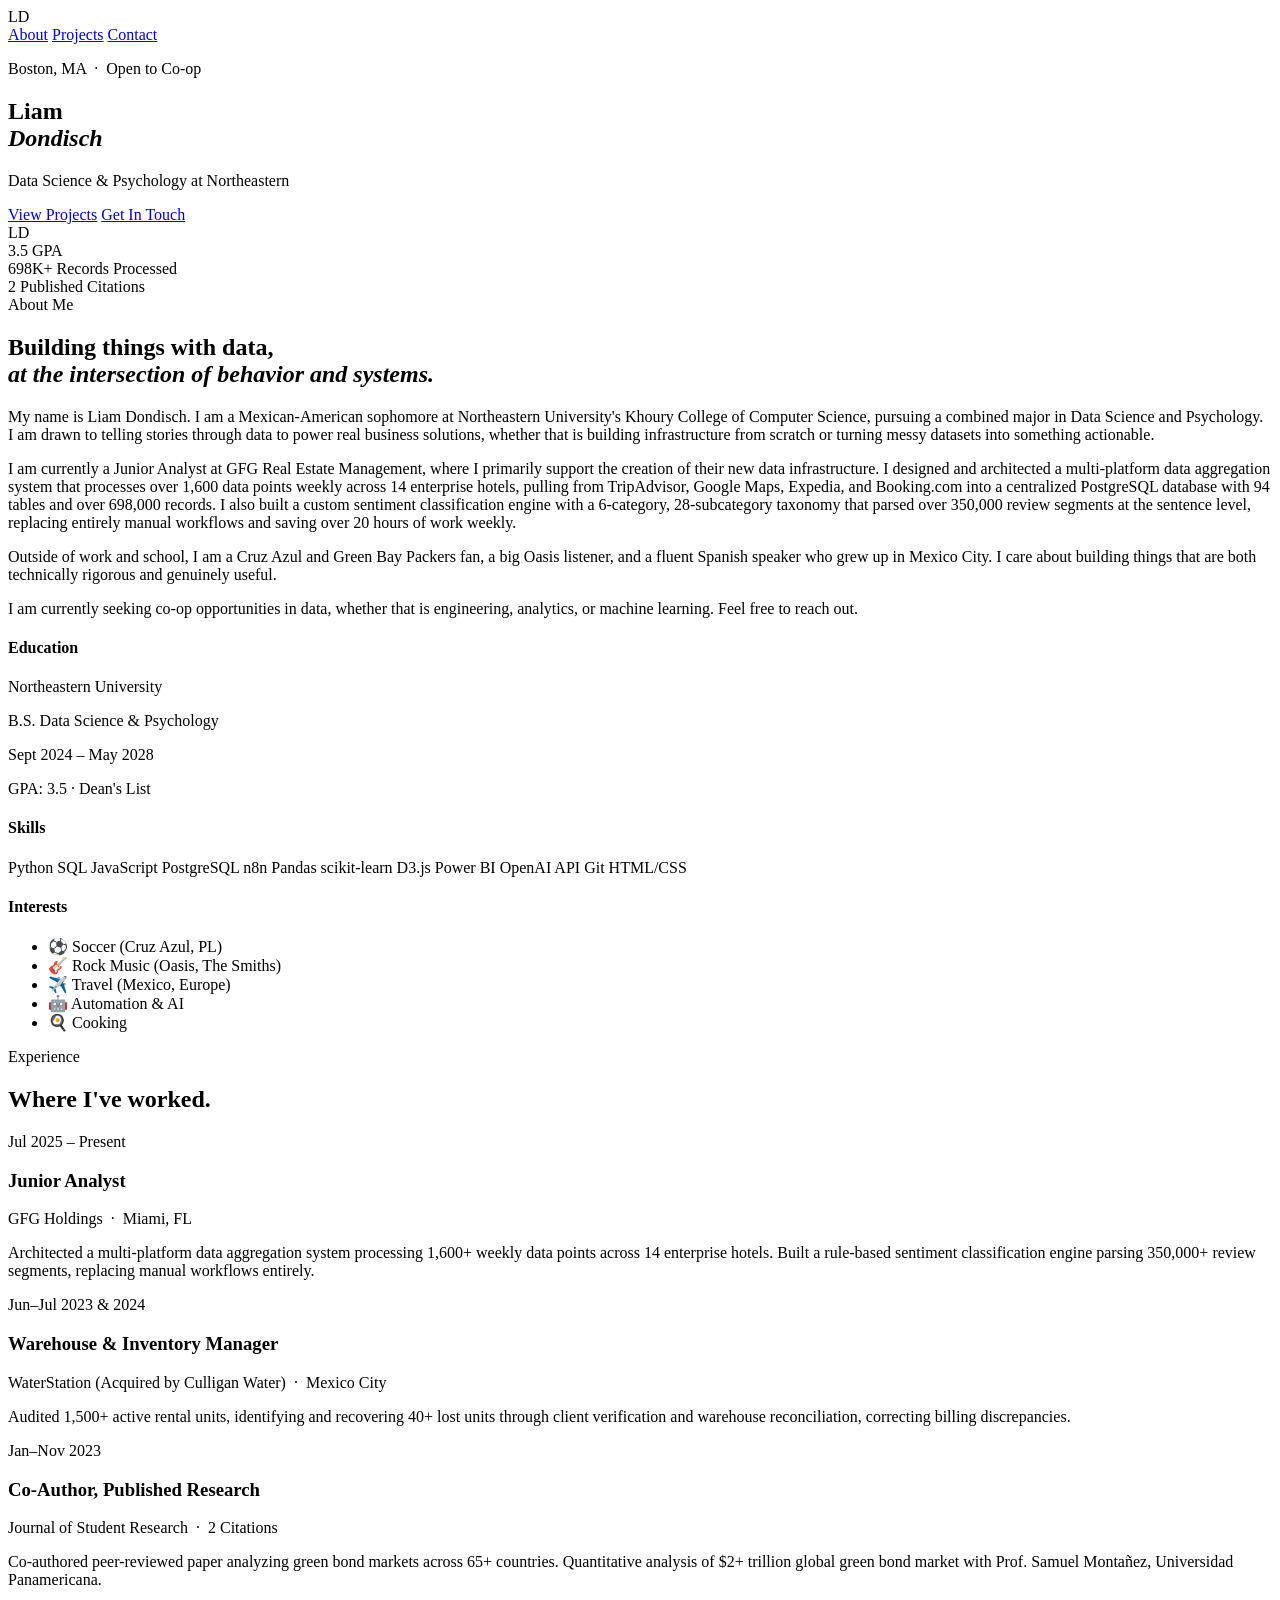
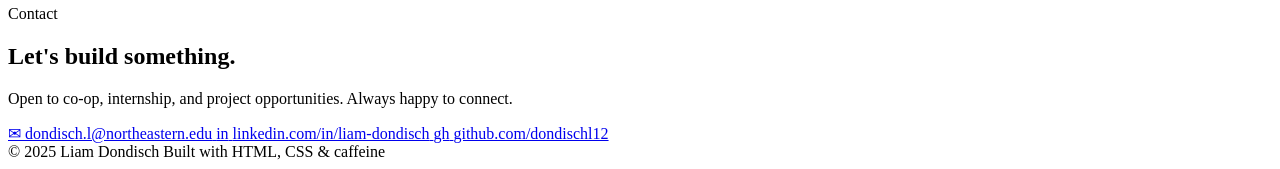
==== index.html @ f0807b6e "index website code(moving full assignment at once)" ====
<!DOCTYPE html>
<html lang="en">
<head>
  <meta charset="UTF-8" />
  <meta name="viewport" content="width=device-width, initial-scale=1.0"/>
  <title>Liam Dondisch</title>
  <link rel="preconnect" href="https://fonts.googleapis.com">
  <link rel="preconnect" href="https://fonts.gstatic.com" crossorigin>
  <link href="https://fonts.googleapis.com/css2?family=DM+Serif+Display:ital@0;1&family=DM+Mono:wght@300;400;500&family=Manrope:wght@300;400;500;600;700&display=swap" rel="stylesheet">
  <link rel="stylesheet" href="style.css" />
</head>
<body>

  <!-- NAV -->
  <nav class="nav">
    <span class="nav-logo">LD</span>
    <div class="nav-links">
      <a href="index.html" class="nav-link active">About</a>
      <a href="projects.html" class="nav-link">Projects</a>
      <a href="#contact" class="nav-link">Contact</a>
    </div>
  </nav>

  <!-- HERO -->
  <section class="hero">
    <div class="hero-text">
      <p class="hero-eyebrow">Boston, MA &nbsp;·&nbsp; Open to Co-op</p>
      <h1 class="hero-name">Liam<br><em>Dondisch</em></h1>
      <p class="hero-tagline">Data Science &amp; Psychology at Northeastern</p>
      <div class="hero-cta">
        <a href="projects.html" class="btn btn-primary">View Projects</a>
        <a href="#contact" class="btn btn-ghost">Get In Touch</a>
      </div>
    </div>
    <div class="hero-visual">
      <div class="hero-card">
        <div class="hero-img-placeholder">
          <span class="placeholder-initials">LD</span>
        </div>
        <div class="hero-stats">
          <div class="stat">
            <span class="stat-num">3.5</span>
            <span class="stat-label">GPA</span>
          </div>
          <div class="stat-divider"></div>
          <div class="stat">
            <span class="stat-num">698K+</span>
            <span class="stat-label">Records Processed</span>
          </div>
          <div class="stat-divider"></div>
          <div class="stat">
            <span class="stat-num">2</span>
            <span class="stat-label">Published Citations</span>
          </div>
        </div>
      </div>
    </div>
  </section>

  <!-- ABOUT -->
  <section class="section about">
    <div class="section-label">About Me</div>
    <div class="about-grid">
      <div class="about-main">
        <h2 class="section-heading">Building things with data,<br><em>at the intersection of behavior and systems.</em></h2>
        <div class="about-body">
          <p>
            My name is Liam Dondisch. I am a Mexican-American sophomore at Northeastern University's Khoury College of Computer Science, pursuing a combined major in Data Science and Psychology. I am drawn to telling stories through data to power real business solutions, whether that is building infrastructure from scratch or turning messy datasets into something actionable.
          </p>
          <p>
            I am currently a Junior Analyst at GFG Real Estate Management, where I primarily support the creation of their new data infrastructure. I designed and architected a multi-platform data aggregation system that processes over 1,600 data points weekly across 14 enterprise hotels, pulling from TripAdvisor, Google Maps, Expedia, and Booking.com into a centralized PostgreSQL database with 94 tables and over 698,000 records. I also built a custom sentiment classification engine with a 6-category, 28-subcategory taxonomy that parsed over 350,000 review segments at the sentence level, replacing entirely manual workflows and saving over 20 hours of work weekly.
          </p>
          <p>
            Outside of work and school, I am a Cruz Azul and Green Bay Packers fan, a big Oasis listener, and a fluent Spanish speaker who grew up in Mexico City. I care about building things that are both technically rigorous and genuinely useful.
          </p>
          <p>
            I am currently seeking co-op opportunities in data, whether that is engineering, analytics, or machine learning. Feel free to reach out.
          </p>
        </div>
      </div>
      <div class="about-sidebar">
        <div class="sidebar-block">
          <h4>Education</h4>
          <p class="sidebar-school">Northeastern University</p>
          <p class="sidebar-detail">B.S. Data Science &amp; Psychology</p>
          <p class="sidebar-detail muted">Sept 2024 – May 2028</p>
          <p class="sidebar-detail muted">GPA: 3.5 · Dean's List</p>
        </div>
        <div class="sidebar-block">
          <h4>Skills</h4>
          <div class="skill-tags">
            <span class="tag">Python</span>
            <span class="tag">SQL</span>
            <span class="tag">JavaScript</span>
            <span class="tag">PostgreSQL</span>
            <span class="tag">n8n</span>
            <span class="tag">Pandas</span>
            <span class="tag">scikit-learn</span>
            <span class="tag">D3.js</span>
            <span class="tag">Power BI</span>
            <span class="tag">OpenAI API</span>
            <span class="tag">Git</span>
            <span class="tag">HTML/CSS</span>
          </div>
        </div>
        <div class="sidebar-block">
          <h4>Interests</h4>
          <ul class="interests-list">
            <li>⚽ Soccer (Cruz Azul, PL)</li>
            <li>🎸 Rock Music (Oasis, The Smiths)</li>
            <li>✈️ Travel (Mexico, Europe)</li>
            <li>🤖 Automation &amp; AI</li>
            <li>🍳 Cooking</li>
          </ul>
        </div>
      </div>
    </div>
  </section>

  <!-- EXPERIENCE TIMELINE -->
  <section class="section experience">
    <div class="section-label">Experience</div>
    <h2 class="section-heading">Where I've worked.</h2>
    <div class="timeline">
      <div class="timeline-item">
        <div class="timeline-meta">
          <span class="timeline-date">Jul 2025 – Present</span>
          <span class="timeline-dot"></span>
        </div>
        <div class="timeline-content">
          <h3>Junior Analyst</h3>
          <p class="timeline-org">GFG Holdings &nbsp;·&nbsp; Miami, FL</p>
          <p>Architected a multi-platform data aggregation system processing 1,600+ weekly data points across 14 enterprise hotels. Built a rule-based sentiment classification engine parsing 350,000+ review segments, replacing manual workflows entirely.</p>
        </div>
      </div>
      <div class="timeline-item">
        <div class="timeline-meta">
          <span class="timeline-date">Jun–Jul 2023 &amp; 2024</span>
          <span class="timeline-dot"></span>
        </div>
        <div class="timeline-content">
          <h3>Warehouse &amp; Inventory Manager</h3>
          <p class="timeline-org">WaterStation (Acquired by Culligan Water) &nbsp;·&nbsp; Mexico City</p>
          <p>Audited 1,500+ active rental units, identifying and recovering 40+ lost units through client verification and warehouse reconciliation, correcting billing discrepancies.</p>
        </div>
      </div>
      <div class="timeline-item">
        <div class="timeline-meta">
          <span class="timeline-date">Jan–Nov 2023</span>
          <span class="timeline-dot"></span>
        </div>
        <div class="timeline-content">
          <h3>Co-Author, Published Research</h3>
          <p class="timeline-org">Journal of Student Research &nbsp;·&nbsp; 2 Citations</p>
          <p>Co-authored peer-reviewed paper analyzing green bond markets across 65+ countries. Quantitative analysis of $2+ trillion global green bond market with Prof. Samuel Montañez, Universidad Panamericana.</p>
        </div>
      </div>
    </div>
  </section>

  <!-- CONTACT -->
  <section class="section contact" id="contact">
    <div class="section-label">Contact</div>
    <h2 class="section-heading">Let's build something.</h2>
    <p class="contact-sub">Open to co-op, internship, and project opportunities. Always happy to connect.</p>
    <div class="contact-links">
      <a href="mailto:dondisch.l@northeastern.edu" class="contact-item">
        <span class="contact-icon">✉</span>
        <span>dondisch.l@northeastern.edu</span>
      </a>
      <a href="https://www.linkedin.com/in/liam-dondisch" target="_blank" class="contact-item">
        <span class="contact-icon">in</span>
        <span>linkedin.com/in/liam-dondisch</span>
      </a>
      <a href="https://github.com/dondischl12" target="_blank" class="contact-item">
        <span class="contact-icon">gh</span>
        <span>github.com/dondischl12</span>
      </a>
    </div>
  </section>

  <footer class="footer">
    <span>© 2025 Liam Dondisch</span>
    <span>Built with HTML, CSS &amp; caffeine</span>
  </footer>

</body>
</html>
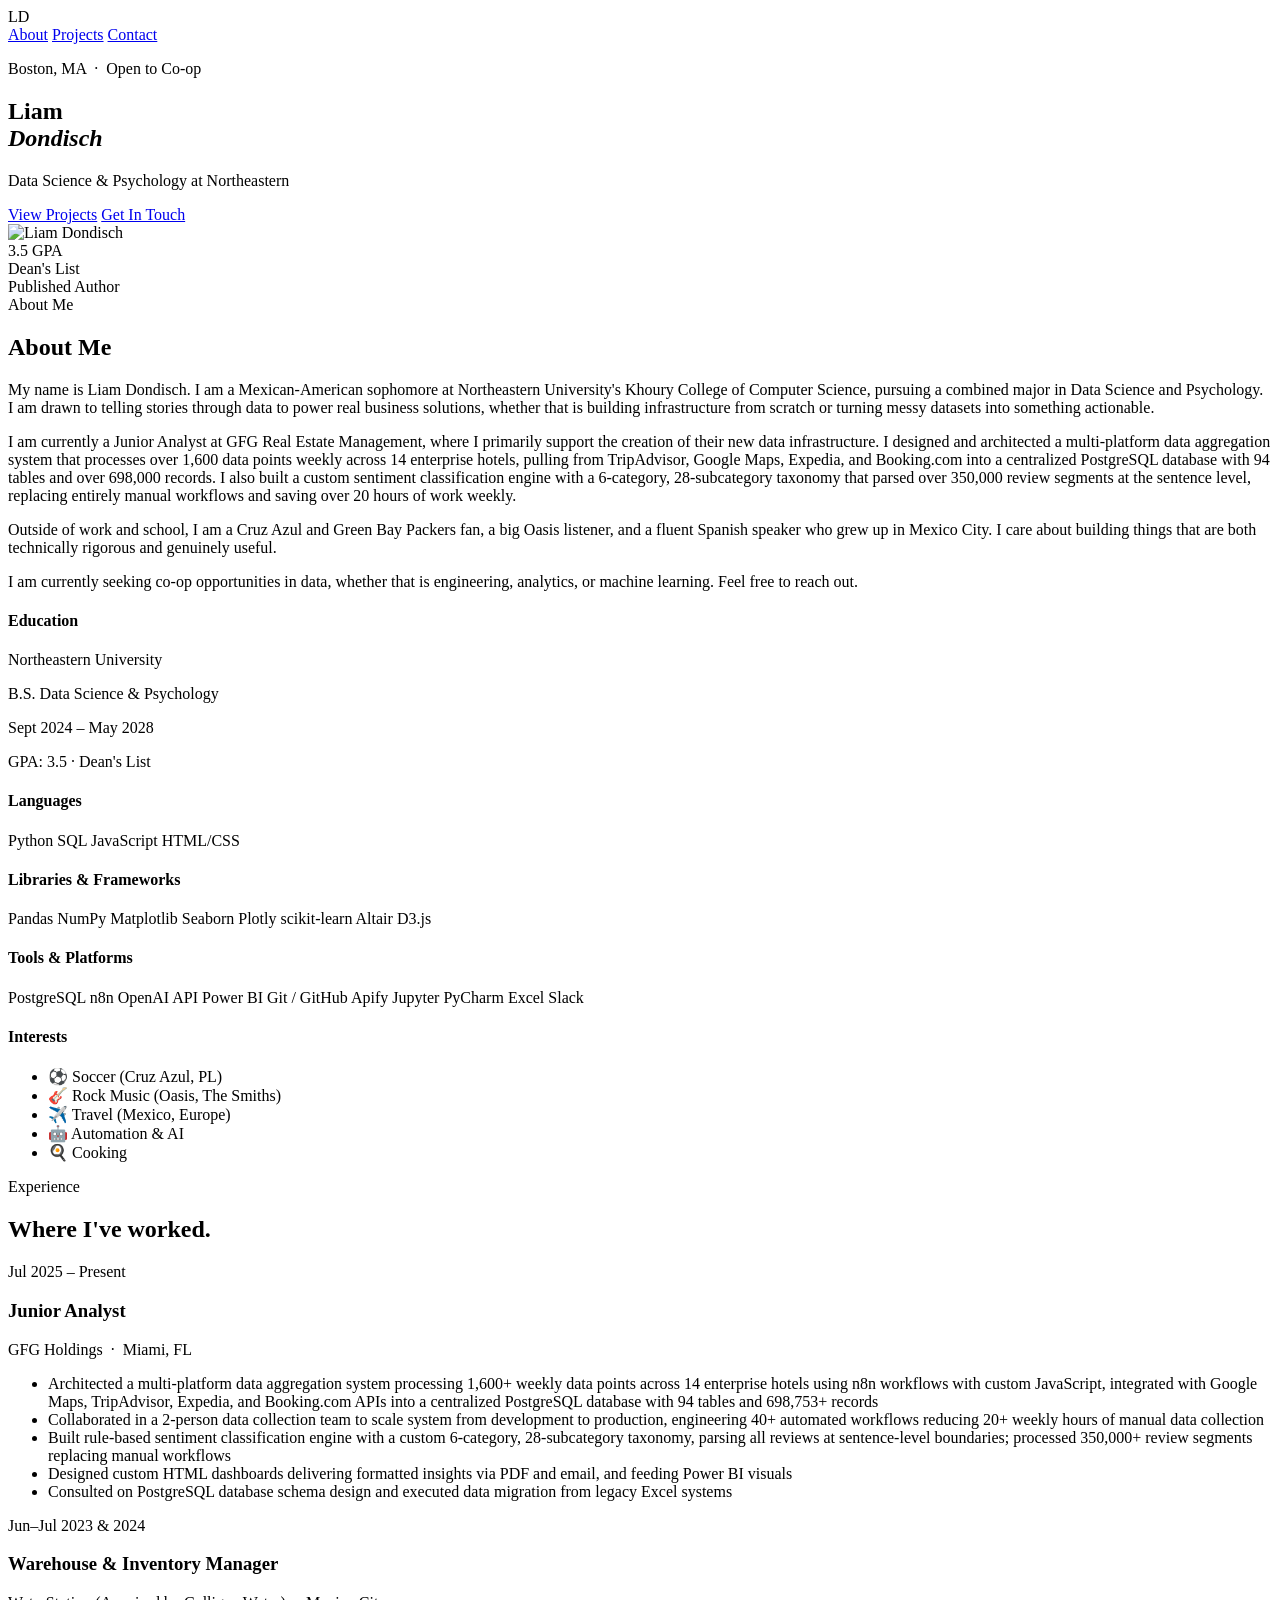
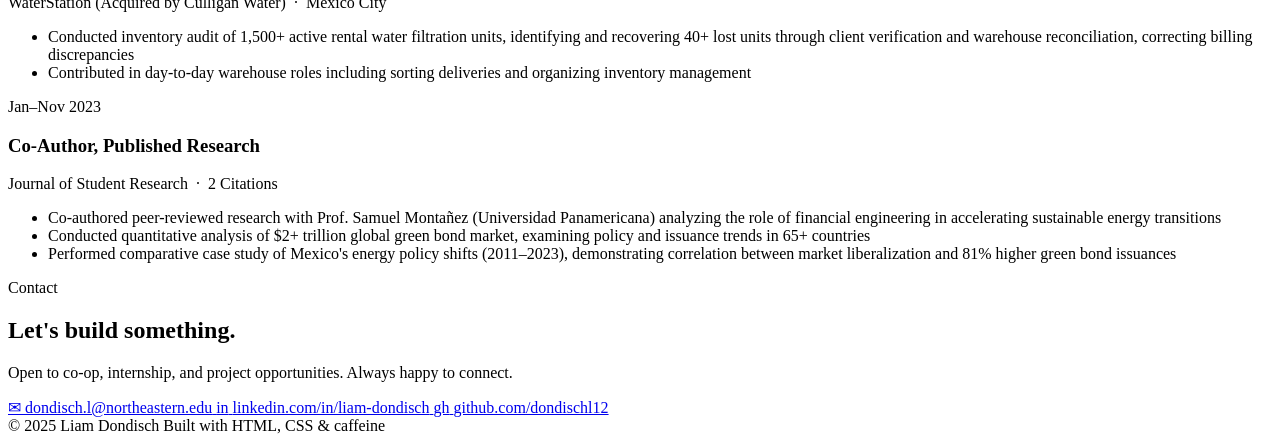
==== commit e32260fd: "Update index.html" ====
--- a/index.html
+++ b/index.html
@@ -35,7 +35,7 @@
     <div class="hero-visual">
       <div class="hero-card">
         <div class="hero-img-placeholder">
-          <span class="placeholder-initials">LD</span>
+          <img src="photo.jpg" alt="Liam Dondisch" style="width:100%;height:100%;object-fit:cover;object-position:center top;" />
         </div>
         <div class="hero-stats">
           <div class="stat">
@@ -44,13 +44,13 @@
           </div>
           <div class="stat-divider"></div>
           <div class="stat">
-            <span class="stat-num">698K+</span>
-            <span class="stat-label">Records Processed</span>
+            <span class="stat-num">Dean's</span>
+            <span class="stat-label">List</span>
           </div>
           <div class="stat-divider"></div>
           <div class="stat">
-            <span class="stat-num">2</span>
-            <span class="stat-label">Published Citations</span>
+            <span class="stat-num">Published</span>
+            <span class="stat-label">Author</span>
           </div>
         </div>
       </div>
@@ -62,7 +62,7 @@
     <div class="section-label">About Me</div>
     <div class="about-grid">
       <div class="about-main">
-        <h2 class="section-heading">Building things with data,<br><em>at the intersection of behavior and systems.</em></h2>
+        <h2 class="section-heading">About Me</h2>
         <div class="about-body">
           <p>
             My name is Liam Dondisch. I am a Mexican-American sophomore at Northeastern University's Khoury College of Computer Science, pursuing a combined major in Data Science and Psychology. I am drawn to telling stories through data to power real business solutions, whether that is building infrastructure from scratch or turning messy datasets into something actionable.
@@ -87,20 +87,40 @@
           <p class="sidebar-detail muted">GPA: 3.5 · Dean's List</p>
         </div>
         <div class="sidebar-block">
-          <h4>Skills</h4>
+          <h4>Languages</h4>
           <div class="skill-tags">
             <span class="tag">Python</span>
             <span class="tag">SQL</span>
             <span class="tag">JavaScript</span>
+            <span class="tag">HTML/CSS</span>
+          </div>
+        </div>
+        <div class="sidebar-block">
+          <h4>Libraries &amp; Frameworks</h4>
+          <div class="skill-tags">
+            <span class="tag">Pandas</span>
+            <span class="tag">NumPy</span>
+            <span class="tag">Matplotlib</span>
+            <span class="tag">Seaborn</span>
+            <span class="tag">Plotly</span>
+            <span class="tag">scikit-learn</span>
+            <span class="tag">Altair</span>
+            <span class="tag">D3.js</span>
+          </div>
+        </div>
+        <div class="sidebar-block">
+          <h4>Tools &amp; Platforms</h4>
+          <div class="skill-tags">
             <span class="tag">PostgreSQL</span>
             <span class="tag">n8n</span>
-            <span class="tag">Pandas</span>
-            <span class="tag">scikit-learn</span>
-            <span class="tag">D3.js</span>
+            <span class="tag">OpenAI API</span>
             <span class="tag">Power BI</span>
-            <span class="tag">OpenAI API</span>
-            <span class="tag">Git</span>
-            <span class="tag">HTML/CSS</span>
+            <span class="tag">Git / GitHub</span>
+            <span class="tag">Apify</span>
+            <span class="tag">Jupyter</span>
+            <span class="tag">PyCharm</span>
+            <span class="tag">Excel</span>
+            <span class="tag">Slack</span>
           </div>
         </div>
         <div class="sidebar-block">
@@ -130,7 +150,13 @@
         <div class="timeline-content">
           <h3>Junior Analyst</h3>
           <p class="timeline-org">GFG Holdings &nbsp;·&nbsp; Miami, FL</p>
-          <p>Architected a multi-platform data aggregation system processing 1,600+ weekly data points across 14 enterprise hotels. Built a rule-based sentiment classification engine parsing 350,000+ review segments, replacing manual workflows entirely.</p>
+          <ul class="timeline-bullets">
+            <li>Architected a multi-platform data aggregation system processing 1,600+ weekly data points across 14 enterprise hotels using n8n workflows with custom JavaScript, integrated with Google Maps, TripAdvisor, Expedia, and Booking.com APIs into a centralized PostgreSQL database with 94 tables and 698,753+ records</li>
+            <li>Collaborated in a 2-person data collection team to scale system from development to production, engineering 40+ automated workflows reducing 20+ weekly hours of manual data collection</li>
+            <li>Built rule-based sentiment classification engine with a custom 6-category, 28-subcategory taxonomy, parsing all reviews at sentence-level boundaries; processed 350,000+ review segments replacing manual workflows</li>
+            <li>Designed custom HTML dashboards delivering formatted insights via PDF and email, and feeding Power BI visuals</li>
+            <li>Consulted on PostgreSQL database schema design and executed data migration from legacy Excel systems</li>
+          </ul>
         </div>
       </div>
       <div class="timeline-item">
@@ -141,7 +167,10 @@
         <div class="timeline-content">
           <h3>Warehouse &amp; Inventory Manager</h3>
           <p class="timeline-org">WaterStation (Acquired by Culligan Water) &nbsp;·&nbsp; Mexico City</p>
-          <p>Audited 1,500+ active rental units, identifying and recovering 40+ lost units through client verification and warehouse reconciliation, correcting billing discrepancies.</p>
+          <ul class="timeline-bullets">
+            <li>Conducted inventory audit of 1,500+ active rental water filtration units, identifying and recovering 40+ lost units through client verification and warehouse reconciliation, correcting billing discrepancies</li>
+            <li>Contributed in day-to-day warehouse roles including sorting deliveries and organizing inventory management</li>
+          </ul>
         </div>
       </div>
       <div class="timeline-item">
@@ -152,7 +181,11 @@
         <div class="timeline-content">
           <h3>Co-Author, Published Research</h3>
           <p class="timeline-org">Journal of Student Research &nbsp;·&nbsp; 2 Citations</p>
-          <p>Co-authored peer-reviewed paper analyzing green bond markets across 65+ countries. Quantitative analysis of $2+ trillion global green bond market with Prof. Samuel Montañez, Universidad Panamericana.</p>
+          <ul class="timeline-bullets">
+            <li>Co-authored peer-reviewed research with Prof. Samuel Montañez (Universidad Panamericana) analyzing the role of financial engineering in accelerating sustainable energy transitions</li>
+            <li>Conducted quantitative analysis of $2+ trillion global green bond market, examining policy and issuance trends in 65+ countries</li>
+            <li>Performed comparative case study of Mexico's energy policy shifts (2011–2023), demonstrating correlation between market liberalization and 81% higher green bond issuances</li>
+          </ul>
         </div>
       </div>
     </div>
